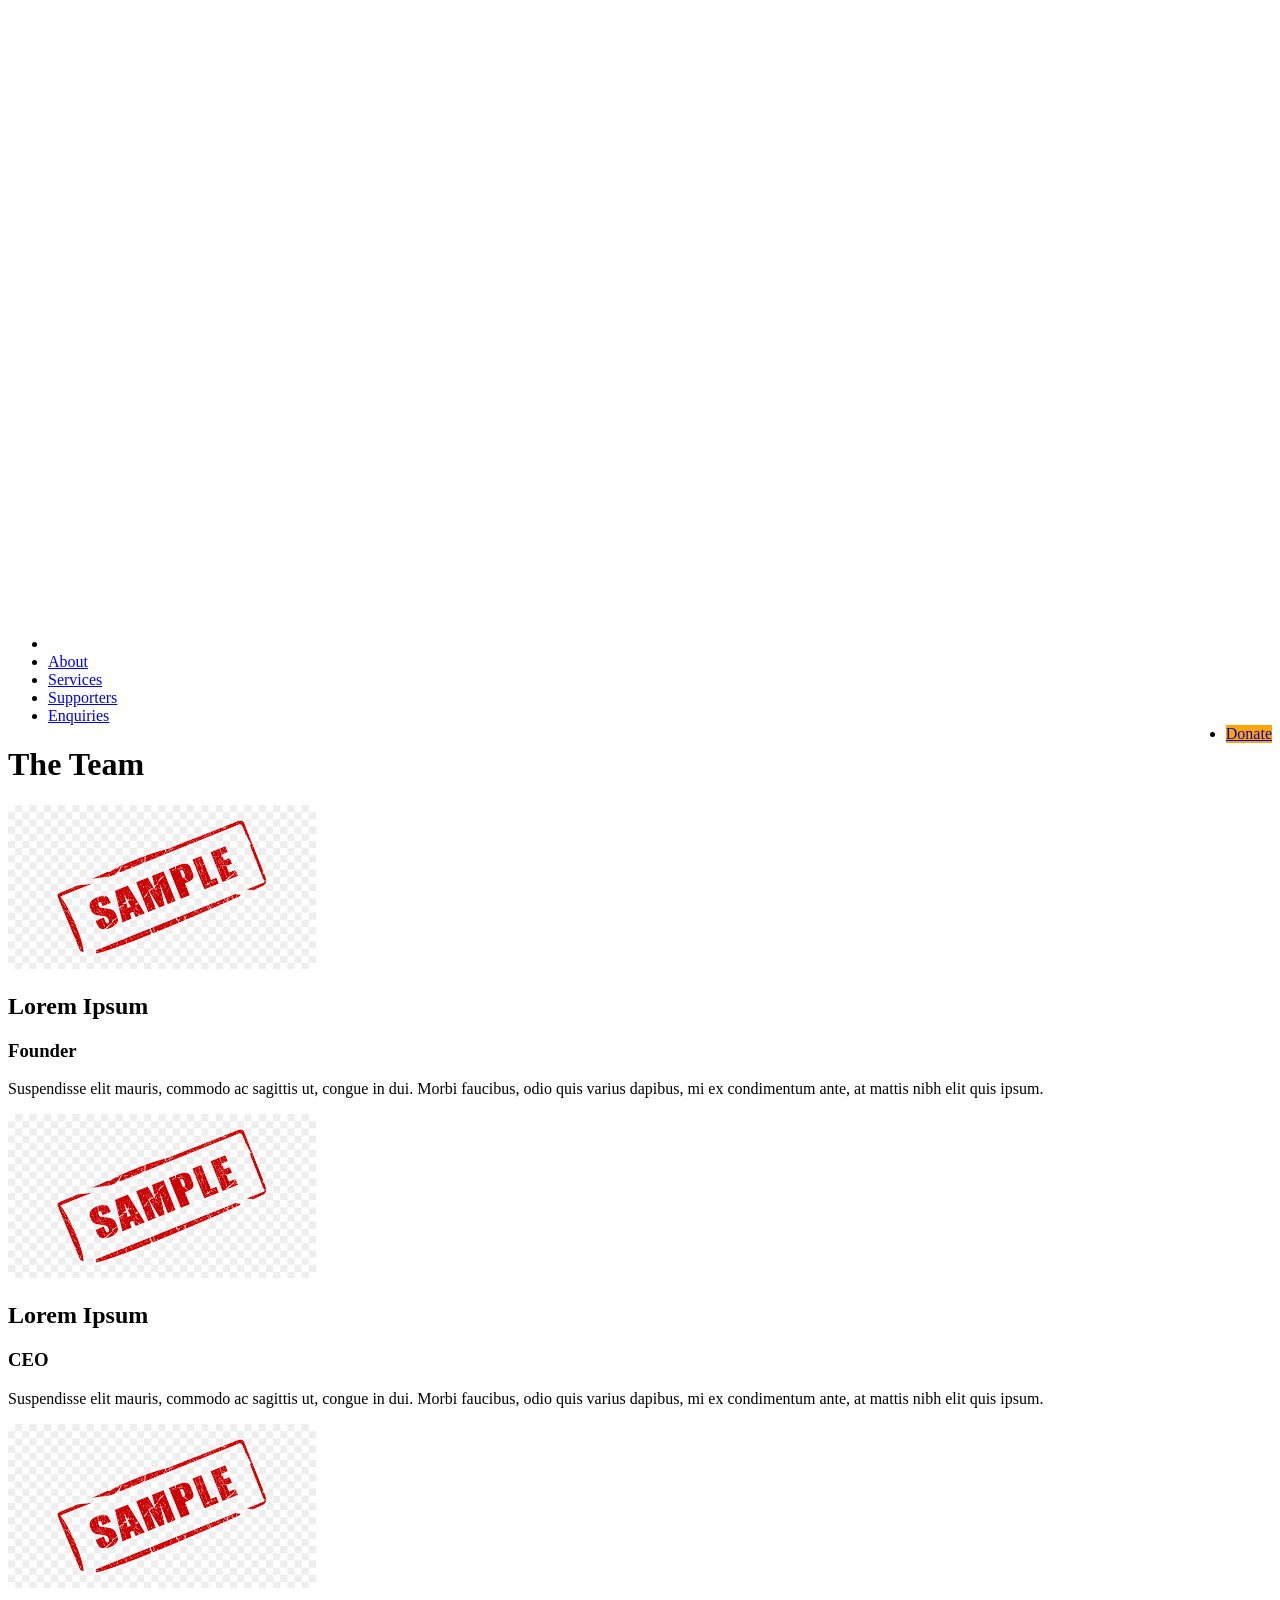
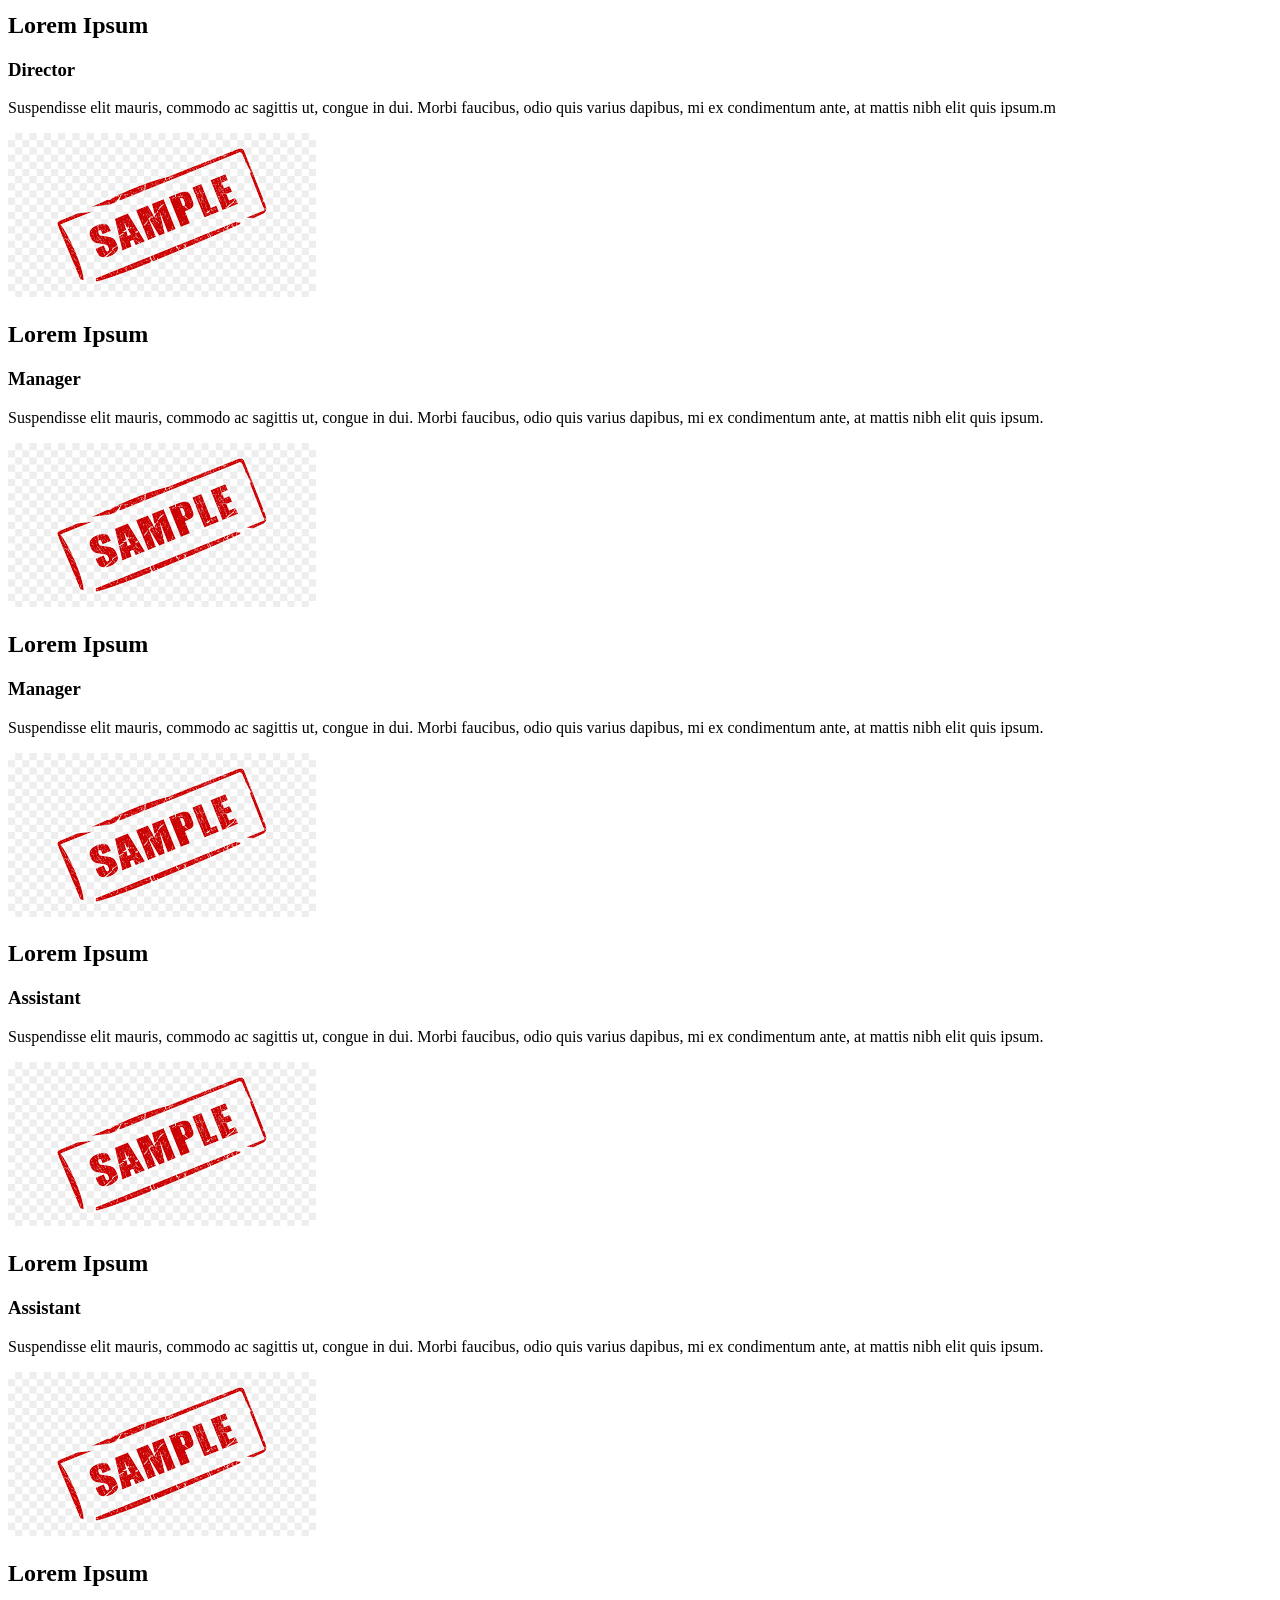
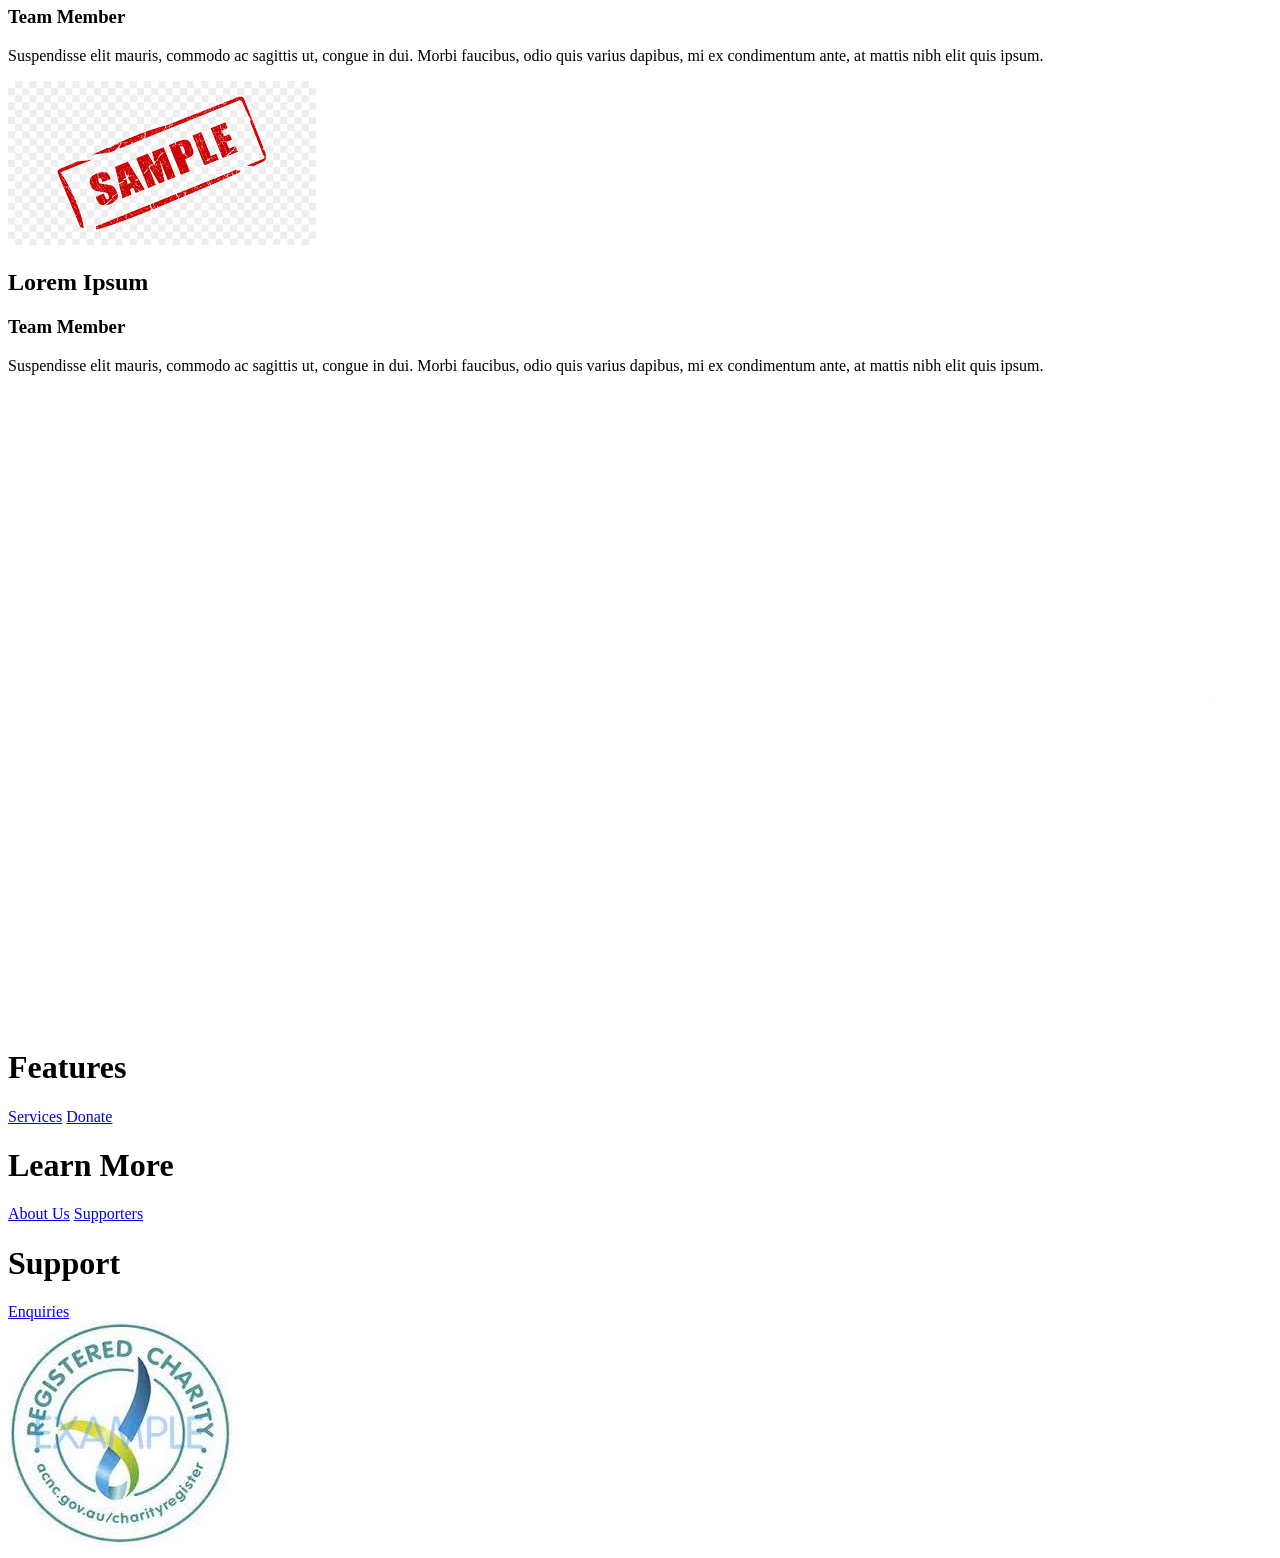
==== AboutUs.html @ 2033841b "Add files via upload" ====
<!DOCTYPE html>
<html lang="">
  <head>
    <meta charset="utf-8">
    <meta name="viewport" content="width=device-width, initial-scale=1.0">
    <link rel="stylesheet" href="Style.css">
    <title>About Us</title>
  </head>

  <body>
    <header>
      <ul>
        <li><a href="index.html"><img src="Images/logo.png" alt="logo"></a></li>
        <li><a href="AboutUs.html">About</a></li>
        <li><a href="Services.html">Services</a></li>
        <li><a href="Supporters.html">Supporters</a></li>
        <li><a href="Enquiries.html">Enquiries</a></li>
        <li style="float:right; background-color: orange"><a href="Donate.html">Donate</a></li>
      </ul>
    </header>

    <main>
        <!--Title -->
        <h1 class="aboutus_title"> The Team </h1>

        <!--Grid containing cards for each profile -->
        <div class="aboutus_container">
          <div class= "profile_card">
            <img src="Images/calltoaction.png" alt="">
            <h2> Lorem Ipsum </h2>
            <h3> Founder </h3>
            <p> Suspendisse elit mauris, commodo ac sagittis ut, congue in dui. Morbi faucibus, odio quis varius dapibus, mi ex condimentum ante, at mattis nibh elit quis ipsum. </p>
          </div>

          <div class= "profile_card">
            <img src="Images/calltoaction.png" alt="">
            <h2> Lorem Ipsum </h2>
            <h3> CEO </h3>
            <p> Suspendisse elit mauris, commodo ac sagittis ut, congue in dui. Morbi faucibus, odio quis varius dapibus, mi ex condimentum ante, at mattis nibh elit quis ipsum. </p>
          </div>

          <div class= "profile_card">
            <img src="Images/calltoaction.png" alt="">
            <h2> Lorem Ipsum </h2>
            <h3> Director </h3>
            <p> Suspendisse elit mauris, commodo ac sagittis ut, congue in dui. Morbi faucibus, odio quis varius dapibus, mi ex condimentum ante, at mattis nibh elit quis ipsum.m </p>
          </div>

          <div class= "profile_card">
            <img src="Images/calltoaction.png" alt="">
            <h2> Lorem Ipsum </h2>
            <h3> Manager </h3>
            <p> Suspendisse elit mauris, commodo ac sagittis ut, congue in dui. Morbi faucibus, odio quis varius dapibus, mi ex condimentum ante, at mattis nibh elit quis ipsum. </p>
          </div>

          <div class= "profile_card">
            <img src="Images/calltoaction.png" alt="">
            <h2> Lorem Ipsum </h2>
            <h3> Manager </h3>
            <p> Suspendisse elit mauris, commodo ac sagittis ut, congue in dui. Morbi faucibus, odio quis varius dapibus, mi ex condimentum ante, at mattis nibh elit quis ipsum. </p>
          </div>

          <div class= "profile_card">
            <img src="Images/calltoaction.png" alt="">
            <h2> Lorem Ipsum </h2>
            <h3> Assistant </h3>
            <p> Suspendisse elit mauris, commodo ac sagittis ut, congue in dui. Morbi faucibus, odio quis varius dapibus, mi ex condimentum ante, at mattis nibh elit quis ipsum. </p>
          </div>

          <div class= "profile_card">
            <img src="Images/calltoaction.png" alt="">
            <h2> Lorem Ipsum </h2>
            <h3> Assistant </h3>
            <p> Suspendisse elit mauris, commodo ac sagittis ut, congue in dui. Morbi faucibus, odio quis varius dapibus, mi ex condimentum ante, at mattis nibh elit quis ipsum. </p>
          </div>

          <div class= "profile_card">
            <img src="Images/calltoaction.png" alt="">
            <h2> Lorem Ipsum </h2>
            <h3> Team Member </h3>
            <p> Suspendisse elit mauris, commodo ac sagittis ut, congue in dui. Morbi faucibus, odio quis varius dapibus, mi ex condimentum ante, at mattis nibh elit quis ipsum. </p>
          </div>

          <div class= "profile_card">
            <img src="Images/calltoaction.png" alt="">
            <h2> Lorem Ipsum </h2>
            <h3> Team Member </h3>
            <p> Suspendisse elit mauris, commodo ac sagittis ut, congue in dui. Morbi faucibus, odio quis varius dapibus, mi ex condimentum ante, at mattis nibh elit quis ipsum. </p>
          </div>
        </div>
    </main>

    <footer>
      <div class="inner_footer">
        <div class="logo_description">
          <img src="Images/logo.png" alt="logo">
        </div>
        <div class="footer_menu">
          <h1> Features </h1>
          <a href="Services.html">Services</a>
          <a href="Donate.html">Donate</a>
        </div>
        <div class="footer_menu">
          <h1> Learn More </h1>
          <a href="AboutUs.html">About Us</a>
          <a href="Supporters.html">Supporters</a>
        </div>
        <div class="footer_menu">
          <h1> Support </h1>
          <a href="Enquiries.html">Enquiries</a>
        </div>
        <div class="charity_tick">
          <img src="Images/charitytick.png" alt="charitycertification">
        </div>
      </div>
    </footer>
  </body>
</html>
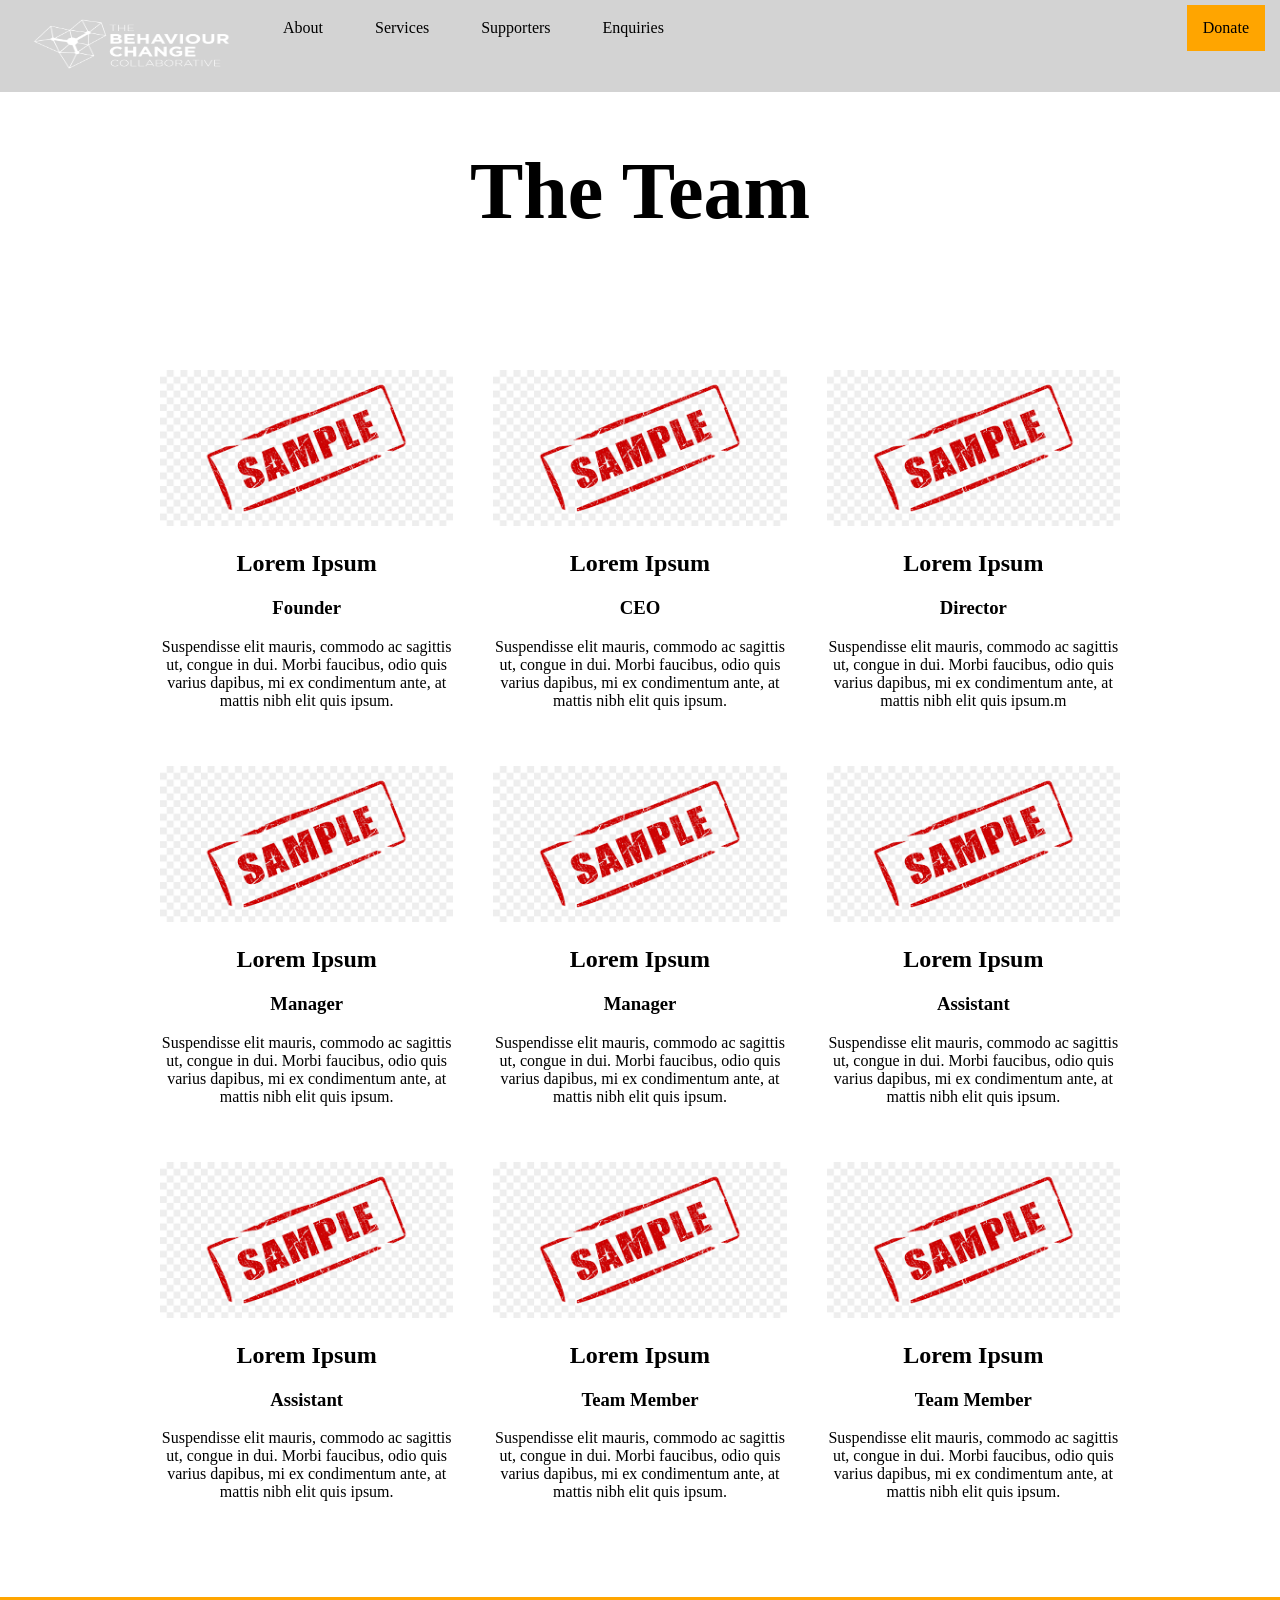
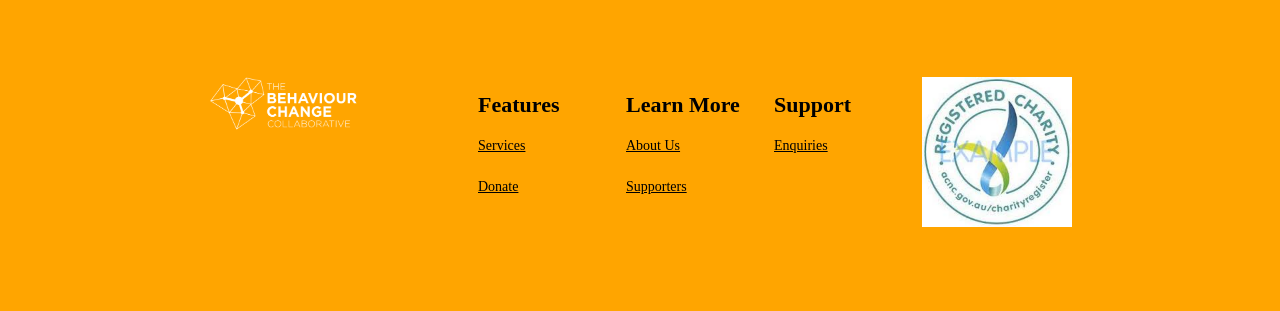
==== commit 5e7322a6: "Add files via upload" ====
--- a/AboutUs.html
+++ b/AboutUs.html
@@ -1,5 +1,5 @@
 <!DOCTYPE html>
-<html lang="">
+<html lang="en">
   <head>
     <meta charset="utf-8">
     <meta name="viewport" content="width=device-width, initial-scale=1.0">
@@ -15,7 +15,7 @@
         <li><a href="Services.html">Services</a></li>
         <li><a href="Supporters.html">Supporters</a></li>
         <li><a href="Enquiries.html">Enquiries</a></li>
-        <li style="float:right; background-color: orange"><a href="Donate.html">Donate</a></li>
+        <li style="float:right; background-color: orange"><a href="#Donate">Donate</a></li>
       </ul>
     </header>
 
@@ -98,7 +98,7 @@
         <div class="footer_menu">
           <h1> Features </h1>
           <a href="Services.html">Services</a>
-          <a href="Donate.html">Donate</a>
+          <a href="#Donate">Donate</a>
         </div>
         <div class="footer_menu">
           <h1> Learn More </h1>
--- a/Style.css
+++ b/Style.css
@@ -0,0 +1,421 @@
+body {
+    margin: 0;
+    padding: 0;
+}
+
+/* Nav styling*/
+ul {
+    position: sticky;
+    top: 0;
+    list-style-type: none;
+    margin: 0;
+    padding: 5px 5px;
+    overflow: hidden;
+    background-color: lightgray;
+}
+/* Nav Interior styling*/
+ul li {
+    float: left;
+    margin-left: 10px;
+    margin-right: 10px;
+}
+
+/* Nav Logo styling*/
+ul li a img{
+    width: 200px;
+    height: 50px;
+}
+/* Nav Button styling*/
+ul li a {
+    display: block;
+    color: black;
+    text-align: center;
+    padding: 14px 16px;
+    text-decoration: none;
+}
+/* Nav Button when hovered styling*/
+ul li a:hover {
+    background-color: orange;
+    transform: scale(1.2);
+}
+
+/* Footer styling*/
+footer {
+    padding: 80px 0;
+    overflow: hidden;
+    box-sizing: border-box;
+    background-color: orange;
+}
+
+/* Footer Content Container styling*/
+.inner_footer{
+    width: 100%;
+    display: flex;
+    flex-wrap: wrap;
+    gap: 20px;
+    margin: 0 auto;
+    justify-content: center;
+}
+
+/* Footer Logo Container styling */
+.inner_footer .logo_description{
+    width: 150px;
+    height: auto;
+    display: block;
+    margin-right: 100px;
+}
+
+/* Footer Logo Image styling */
+.inner_footer .logo_description img{
+    width: 150px;
+    height: auto;
+}
+
+/* Footer Tick Container styling */
+.inner_footer .charity_tick{
+    float: left;
+}
+
+/* Footer Tick Image styling */
+.inner_footer .charity_tick img{
+    width: 150px;
+    height: auto;
+}
+
+/* Footer Menu Container styling */
+.inner_footer .footer_menu{
+    width: 10%;
+    height: auto;
+}
+
+/* Footer Menu Content styling - header */
+.inner_footer .footer_menu h1{
+    font-size: 22px;
+    color: black;
+    display: block;
+    margin-bottom: 20px;
+}
+
+
+/* Footer Menu Content styling - links */
+.inner_footer .footer_menu a{
+    font-size: 14px;
+    color: black;
+    display: block;
+    margin-bottom: 20px;
+    padding-bottom: 5px;
+}
+
+/* Mobile Media Tag so that Footer adjusts to smaller screen size */
+@media (max-width: 768px) {
+    .inner_footer {
+       flex-direction: column;
+       align-items: center;
+       text-align:center;
+    }
+}
+
+
+/* Home Page Hero Container styling */
+.calltoaction_container {
+    width: 100%;
+    height: 800px;
+    display: flex;
+    flex-direction: column;
+    justify-content: center;
+    align-items: center;
+    margin: 0 auto;
+    background-image: url("calltoaction.png")
+}
+
+/* Home Page Hero styling - text */
+.calltoaction_container h1{
+    font-size: 50px;
+    text-align: center;
+}
+
+/* Home Page Hero styling - button */
+.calltoaction_container a{
+    display: block;
+    font-size: 30px;
+    text-align: center;
+    padding: 20px;
+    text-decoration: none;
+    background-color: orange;
+}
+
+/* Home Page Content Flexbox styling */
+.flexboxhome_container {
+    width: 90%;
+    display: flex;
+    padding: 150px 0;
+    gap: 100px;
+    justify-content: center;
+    align-items: center;
+    margin: 0 auto;
+}
+
+/* Home Page Flexbox containers  */
+.flexboxhome_container img{
+    width: 30%;
+    height: auto;
+}
+
+/* Text Flexbox Container Styling  */
+.flexboxhome_text {
+    max-width: 500px;
+    display: flex;
+    flex-direction: column;
+    text-align: left;
+}
+
+/* Individual Text Styling  */
+.flexboxhome_text p{
+    width: 70%;
+    font-size: 20px;
+}
+
+.flexboxhome_text h2{
+    font-size: 50px;
+}
+
+.flexboxhome_text a{
+    font-size: 20px;
+
+}
+
+/* Title Styling */
+.aboutus_title {
+    text-align: center;
+    font-size: 80px;
+}
+
+/* Grid Container Styling for 3 by 3 grid */
+.aboutus_container {
+    width: 75%;
+    display: grid;
+    grid-template-columns: repeat(3, 1fr);
+    align-items: center;
+    padding: 80px;
+    gap: 40px;
+    margin: auto;
+}
+
+/* Mobile Media Tag so that Grids adjusts to smaller screen size */
+@media (max-width: 768px) {
+    .aboutus_container {
+        grid-template-columns: 1fr;
+    }
+}
+
+/* Grid Container Card Styling  */
+.profile_card {
+    gap: 20px;
+}
+
+/* Individual Text Styling  */
+.profile_card h2{
+    text-align: center;
+}
+
+.profile_card h3{
+    text-align: center;
+}
+
+.profile_card p{
+    text-align: center;
+}
+
+.profile_card img {
+    width: 100%;
+}
+
+/* Contact Form Container Styling */
+.form {
+    width: 50%;
+    margin: 60px auto;
+    display: flex;
+    flex-direction: column;
+    gap: 10px;
+}
+
+/* Title Styling  */
+.enquiries_title {
+    font-size: 50px;
+    text-align: center;
+}
+
+/* First and Surname Flexbox Styling  */
+.enquiries_namerow {
+    display: flex;
+    flex: 1;
+    gap: 10px;
+}
+
+/* Input Field Styling  */
+input[type=text], select, textarea {
+    width: 100%;
+    padding: 12px;
+    margin: 6px 0 16px;
+    box-sizing: border-box;
+}
+
+/* Submit Field Styling  */
+input[type=submit] {
+    background-color: orange;
+    color: black;
+    font-size: 20px;
+    padding: 30px;
+    border: none;
+    cursor: pointer;
+    float: right;
+}
+
+/* Google Maps Container Styling  */
+.map {
+    width: 50%;
+    margin: 60px auto;
+    display: flex;
+    gap: 10px;
+}
+
+/* Title Styling  */
+.supporters_title {
+    text-align: center;
+    font-size: 80px;
+}
+
+/* Organisation Grid Container for 4 by 2 Grid */
+.organisation_container {
+    width: 50%;
+    display: grid;
+    grid-template-columns: repeat(4, 1fr);
+    padding: 80px;
+    gap: 40px;
+    margin: auto;
+}
+
+/* Card Styling  */
+.organisation_card h2{
+    text-align: center;
+}
+
+/* Testimonial Grid Container for 2 by 4 Grid  */
+.testimonial_container {
+    width: 50%;
+    display: grid;
+    grid-template-columns: repeat(2, 1fr);
+    align-items: center;
+    padding: 80px;
+    gap: 40px;
+    margin: auto;
+}
+
+/* Card Styling  */
+.testimonial_container h2 {
+    font-size: 55px;
+}
+
+.testimonial_card h3 {
+    font-size: 25px;
+}
+
+.testimonial_card p {
+    font-size: 18px;
+}
+
+
+/* Mobile Media Tag so that Grids adjusts to smaller screen size */
+@media (max-width: 768px) {
+    .organisation_container {
+        grid-template-columns: 1fr;
+    }
+}
+
+@media (max-width: 768px) {
+    .organisation_container {
+        grid-template-columns: 1fr;
+    }
+}
+
+/* Title Styling */
+.services_title {
+    text-align: center;
+    font-size: 80px;
+}
+
+/* Youtube Container Styling  */
+.youtube {
+    display: flex;
+    justify-content: center;
+    margin: 50px 0;
+}
+
+.youtube iframe {
+    max-width: 900px;
+    height: 450px;
+    width: 100%;
+}
+
+/* Heading Styling  */
+.services_heading {
+    text-align: center;
+    font-size: 35px;
+}
+
+/* Flexbox Styling  */
+.services_container {
+    width: 70%;
+    display: flex;
+    padding: 100px 0;
+    gap: 100px;
+    justify-content: center;
+    align-items: center;
+    margin: 0 auto;
+}
+
+/* Flexbox Image Styling  */
+.services_container img{
+    width: 30%;
+    height: auto;
+}
+
+/* Flexbox Text Column Styling */
+.services_text {
+    max-width: 500px;
+    display: flex;
+    flex-direction: column;
+    text-align: left;
+}
+
+/* Individual Text Styling  */
+.services_text p{
+    width: 70%;
+    font-size: 20px;
+}
+
+.services_text h2{
+    font-size: 50px;
+}
+
+.services_text a{
+    font-size: 20px;
+
+}
+
+/* Grid Container for 4 by 1 Grid  */
+.services_gridcontainer {
+    width: 50%;
+    display: grid;
+    grid-template-columns: repeat(4, 1fr);
+    padding: 80px;
+    gap: 40px;
+    margin: auto;
+}
+
+/* Mobile Media Tag so that Grids adjusts to smaller screen size */
+@media (max-width: 768px) {
+    .services_gridcontainer {
+        grid-template-columns: 1fr;
+    }
+}
